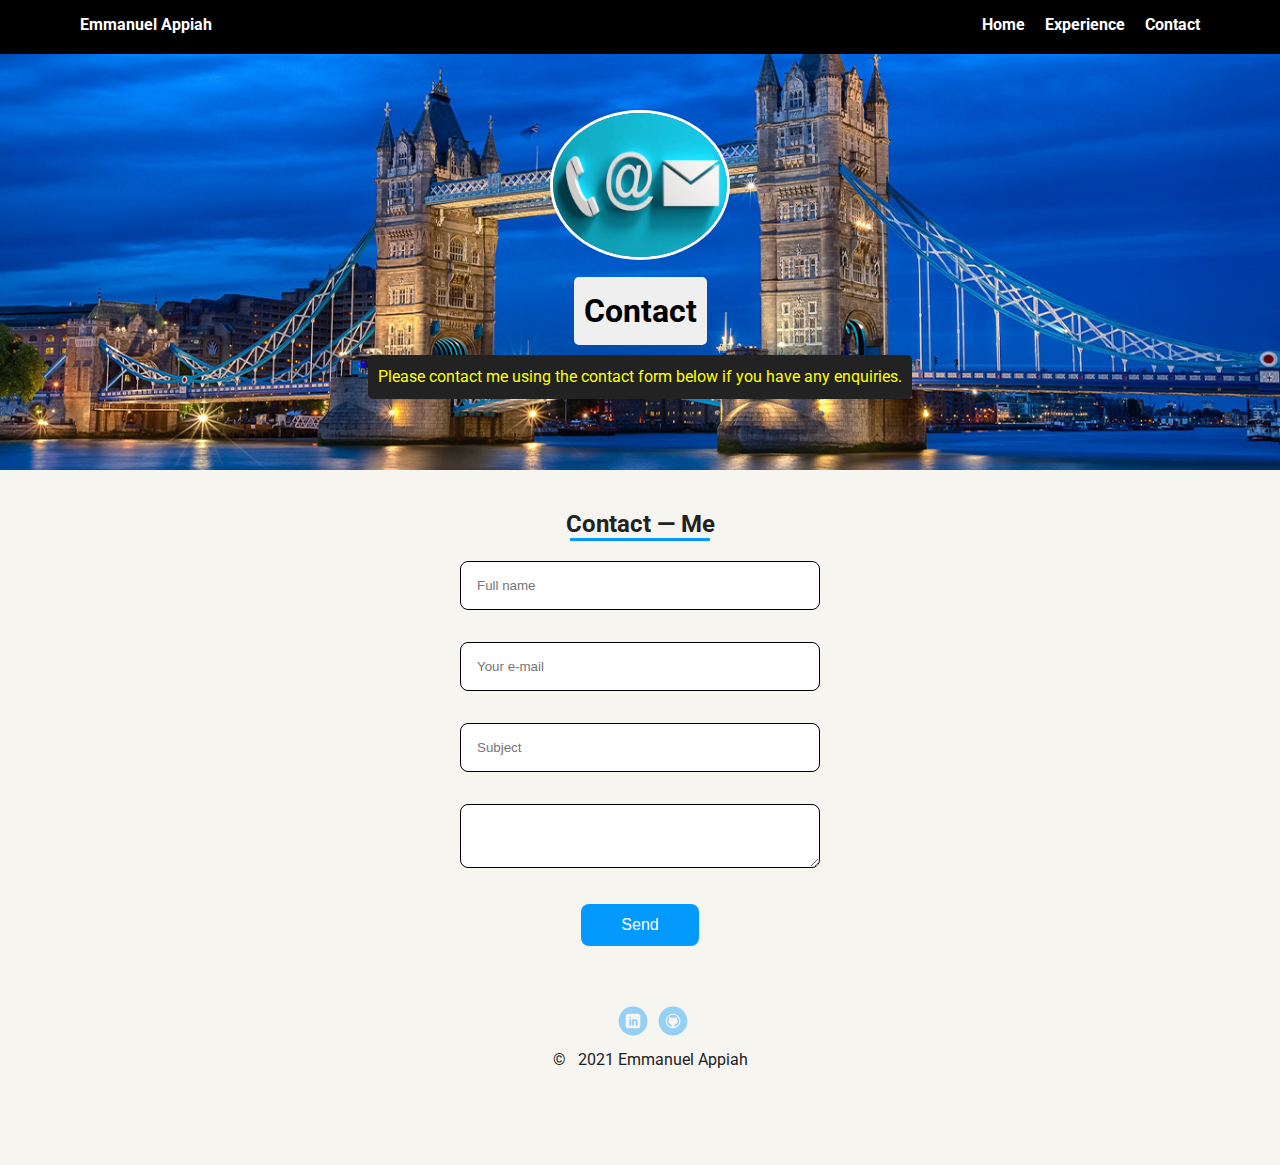
==== portfolio_update_v1/contact.html @ 8d3a3bcf "Add files via upload" ====
<!DOCTYPE html>
<html lang="en">
	<head>
		<meta charset="UTF-8" />
		<meta http-equiv="X-UA-Compatible" content="IE=edge" />
		<meta name="viewport" content="width=device-width, initial-scale=1.0" />
		<title>Emmanuel Appiah's Profile< Experience</title>
		<link rel="stylesheet" href="styles.css" />
		<link
			href="https://fonts.googleapis.com/css?family=Muli%7CRoboto:400,300,500,700,900"
			rel="stylesheet"
		/>
	</head>
	<body>
		<nav>
			<ul class="nav">
				<li class="name">Emmanuel Appiah</li>
				<li><a href="index.html">Home</a></li>
				<li><a href="experience.html">Experience</a></li>
				<li><a href="contact.html">Contact</a></li>
			</ul>
		</nav>

		<header>
			<img
				src="images/istockphoto-1129113667-612x612.jpg"
				alt="Profile picture of Emmanuel Appiah"
				class="profile-image-experience-page"
			/>
			<h1 class="tag name">Contact</h1>
			<p class="tag location">
				Please contact me using the contact form below if you have any
				enquiries.
			</p>
		</header>

		<main>
			<section class="contact section-contact-us section">
				<h2>Contact &mdash; Me</h2>
				<form class="contact-form" method="post">
					<input
						type="text"
						name="name"
						placeholder="Full name"
						class="contact-input"
					/>
					<input
						type="text"
						name="name"
						placeholder="Your e-mail"
						class="contact-input"
					/>
					<input
						type="text"
						name="subject"
						placeholder="Subject"
						class="contact-input"
					/>

					<textarea name="Message" class="contact-input"></textarea>
					<button type="submit" name="submit" class="contact-button button">
						Send
					</button>
				</form>
			</section>
		</main>
		<footer>
			<ul>
				<li>
					<a
						href="https://www.linkedin.com/in/mrappiah/"
						target="_blank"
						class="social linkedin"
						>LinkedIn</a
					>
				</li>
				<li>
					<a
						href="https://github.com/MrAppiah"
						target="_blank"
						class="social github"
						>Github</a
					>
				</li>
			</ul>
			<p class="copyright">&copy; &nbsp; 2021 Emmanuel Appiah</p>
		</footer>
	</body>
</html>
---- portfolio_update_v1/styles.css ----
/* Global Layout Set-up */
* {
	box-sizing: border-box;
}

body {
	margin: 0;
	padding: 0;
	text-align: center;
	font-family: "Roboto", sans-serif;
	color: #222;
	background: #f7f5f0;
}
/* Link Styles */

a {
	text-decoration: none;
	color: #999;
}
a:hover {
	color: #0399ff;
}

/* Section Styles */

nav {
	width: 100%;
	background: black;
	min-height: 30px;
	padding: 10px;
	position: fixed;
	text-align: center;
}
.nav {
	display: flex;
	justify-content: space-around;
	font-weight: 700;
	list-style-type: none;
	margin: 0 auto;
	padding: 0;
}

.nav .name {
	display: block;
	margin-right: auto;
	color: white;
}
.nav li {
	padding: 5px 10px 10px 10px;
}
.nav a {
	transition: all 0.5s;
	color: white;
}
.nav a:hover {
	color: white;
	border-bottom: 2px solid transparent;
	transition: border-bottom 0.2s;
}

.nav a:hover {
	border-bottom: 2px solid #0399ff;
}

h2 {
	text-align: center;
}

h2:after {
	display: block;
	height: 3px;
	background-color: #0399ff;
	content: " ";
	width: auto;
	margin: 0 auto;
	margin-top: 0px;
}

.background h2::after {
	width: 130px;
}

.goals h2::after {
	width: 60px;
}

.experience h2::after {
	width: 120px;
}

.section-contact-us h2::after {
	width: 140px;
}

header {
	text-align: center;
	background: url("images/londonbridge1.png") no-repeat top center;
	background-size: cover;
	overflow: hidden;
	padding-top: 60px;
}
header {
	line-height: 1.5;
}
header .profile-image {
	margin-top: 50px;
	width: 180px;
	height: 150px;
	border-radius: 30%;
	border: 3px solid white;
	transition: all 1s;
	-webkit-transition: all 1s;
	-moz-transition: all 1s;
	-ms-transition: all 1s;
	-o-transition: all 1s;
	-webkit-border-radius: 30%;
	-moz-border-radius: 30%;
	-ms-border-radius: 30%;
	-o-border-radius: 30%;
}

header .profile-image:hover,
header .profile-image-experience-page:hover {
	transform: scale(1.2) rotate(5deg);
	-webkit-transform: scale(1.2) rotate(5deg);
	-moz-transform: scale(1.2) rotate(5deg);
	-ms-transform: scale(1.2) rotate(5deg);
	-o-transform: scale(1.2) rotate(5deg);
}

header .profile-image-experience-page {
	margin-top: 50px;
	width: 180px;
	height: 150px;
	border-radius: 50%;
	border: 3px solid white;
	transition: all 0.5s;
}

.tag {
	background-color: #efefef;
	color: black;
	padding: 10px;
	border-radius: 5px;
	display: table;
	margin: 10px auto;
}
.location {
	background-color: #222;
	color: yellow;
}
.card {
	margin: 30px;
	padding: 20px 40px 40px;
	max-width: 500px;
	text-align: left;
	background: #fff;
	border-bottom: 4px solid #ccc;
	border-radius: 6px;
	transition: all 0.5s;
}
.card:hover {
	border-color: #0399ff;
}

ul.skills {
	padding: 0;
	text-align: center;
}

.skills li {
	border-radius: 6px;
	display: inline-block;
	background: #ff9904;
	color: white;
	padding: 5px 10px;
	margin: 2px;
}

.skills li:nth-child(odd) {
	background: #0399ff;
}

.contact-input {
	width: 100%;
	padding: 1rem;
	border-radius: 0.5rem;
	border: 1.5px solid;
	outline: none;
	margin-bottom: 2rem;
}
.contact-button {
	display: block;
	border: none;
	outline: none;
	cursor: pointer;
}
.contact-form {
	width: 360px;
	margin: auto;
}

.contact__container {
	justify-items: center;
}
.contact-button {
	display: block;
	border: none;
	outline: none;
	font-size: 1rem;
	cursor: pointer;
}

.button {
	display: inline-block;
	background-color: #0399ff;
	color: #fff;
	padding: 0.75rem 2.5rem;

	border-radius: 0.5rem;
}
.button:hover {
	box-shadow: 0 10px 36px rgba(0, 0, 0, 0.15);
}

footer {
	width: 100%;
	min-height: 30px;
	padding: 20px 0 40px 20px;
}

footer .copyright {
	top: -8px;
	font-size: 0.75em;
}

footer ul {
	list-style-type: none;
	margin: 0;
	padding: 0;
}

footer ul li {
	display: inline-block;
}

a.social {
	display: inline-block;
	text-indent: -9999px;
	margin-left: 5px;
	width: 30px;
	height: 30px;
	background-size: 30px 30px;
	opacity: 0.4;
	transition: all 0.5s;
}
a.twitter {
	background-image: url(images/twitter.svg);
}
a.linkedin {
	background-image: url(images/linkedin.svg);
}
a.github {
	background-image: url(images/github.svg);
}
a.social:hover {
	opacity: 1;
}
.clearfix {
	clear: both;
}

/* Styles for larger screens */
@media screen and (min-width: 720px) {
	.flex {
		display: -ms-flexbox; /* TWEENER - IE 10 */
		display: flex;
		max-width: 1200px;
		-ms-flex-pack: distribute;
		justify-content: space-around;
		margin: 0 auto;
	}

	header {
		min-height: 470px;
	}

	.nav {
		max-width: 1200px;
		padding: 0 30px;
	}

	main {
		padding-top: 20px;
	}

	main p {
		line-height: 1.6em;
	}

	footer {
		font-size: 1.3em;
		max-width: 1200px;
		margin: 40px auto;
	}
}
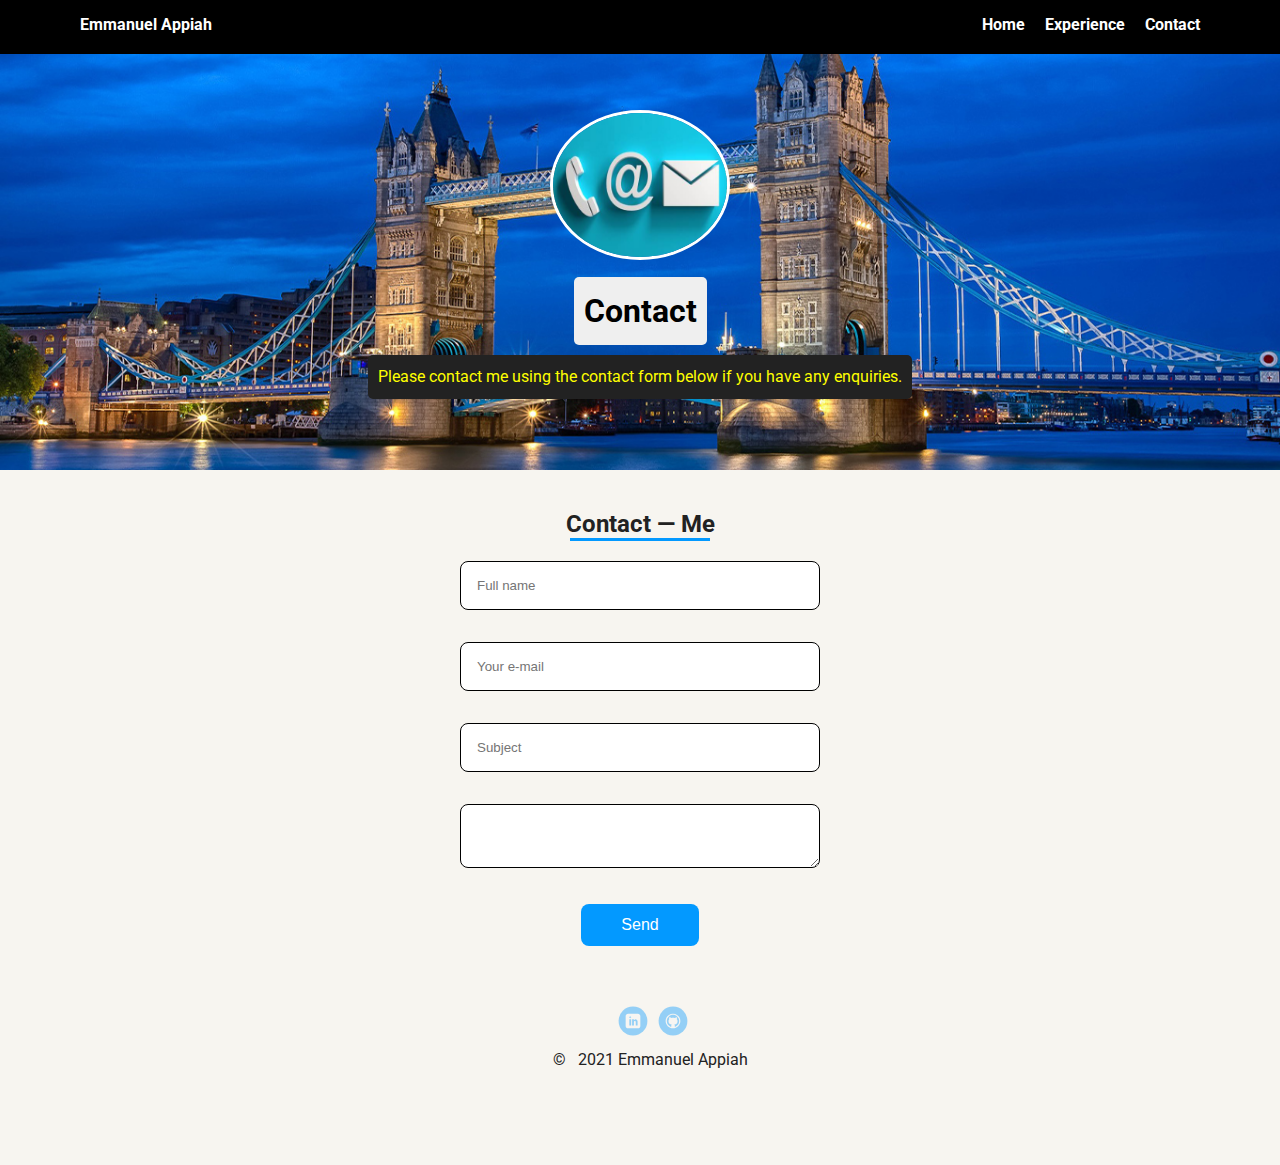
==== commit b9d45552: "Add files via upload" ====
--- a/portfolio_update_v1/contact.html
+++ b/portfolio_update_v1/contact.html
@@ -4,7 +4,7 @@
 		<meta charset="UTF-8" />
 		<meta http-equiv="X-UA-Compatible" content="IE=edge" />
 		<meta name="viewport" content="width=device-width, initial-scale=1.0" />
-		<title>Emmanuel Appiah's Profile< Experience</title>
+		<title>Emmanuel Appiah's Profile Contact</title>
 		<link rel="stylesheet" href="styles.css" />
 		<link
 			href="https://fonts.googleapis.com/css?family=Muli%7CRoboto:400,300,500,700,900"
@@ -24,7 +24,7 @@
 		<header>
 			<img
 				src="images/istockphoto-1129113667-612x612.jpg"
-				alt="Profile picture of Emmanuel Appiah"
+				alt="Profile%20picture%20of%20Emmanuel%20Appiah"
 				class="profile-image-experience-page"
 			/>
 			<h1 class="tag name">Contact</h1>
--- a/portfolio_update_v1/styles.css
+++ b/portfolio_update_v1/styles.css
@@ -94,7 +94,7 @@
 
 header {
 	text-align: center;
-	background: url("images/londonbridge1.png") no-repeat top center;
+	background: url("images/londonbridge1.jpg") no-repeat top center;
 	background-size: cover;
 	overflow: hidden;
 	padding-top: 60px;
